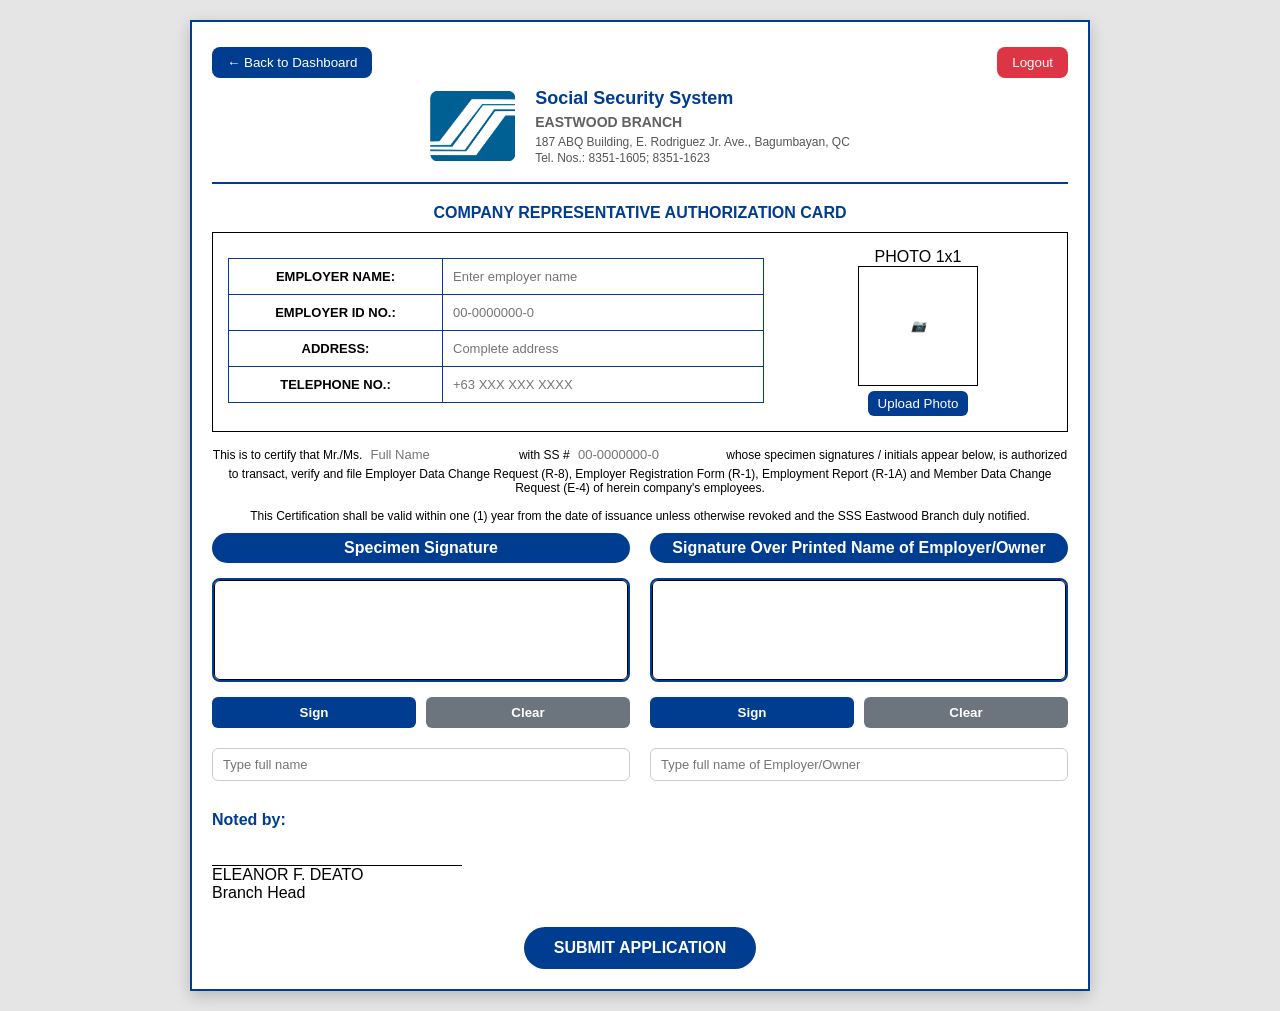
==== form.html @ 55d19bee "initial push e-repcard" ====
<!DOCTYPE html>
<html lang="en">
<head>
    <meta name="viewport" content="width=device-width, initial-scale=1.0, maximum-scale=1.0, user-scalable=yes">
    <meta charset="UTF-8">
    <title>SSS Company Representative Authorization</title>
    <link rel="stylesheet" href="form.css">
    <script src="https://www.gstatic.com/firebasejs/8.10.0/firebase-app.js"></script>
    <script src="https://www.gstatic.com/firebasejs/8.10.0/firebase-firestore.js"></script>
    <script src="https://cdn.jsdelivr.net/npm/qrcode@1.5.1/build/qrcode.min.js"></script>
    <style>
        /* Override conflicting form.css styles */
        .header-with-logo {
            display: flex !important;
            flex-direction: row !important;
            align-items: center !important;
            justify-content: center !important;
            gap: 20px !important;
            margin-bottom: 20px !important;
            padding-bottom: 15px !important;
            border-bottom: 2px solid #003c8f !important;
        }

        .logo-container {
            flex-shrink: 0 !important;
        }

        .logo-container img {
            width: 85px !important;
            height: 70px !important;
            margin-bottom: 0 !important;
        }

        .sss-header {
            text-align: left !important;
        }

        .sss-header h1 {
            font-size: 18px !important;
            font-weight: bold !important;
            margin: 0 0 5px 0 !important;
            color: #003c8f !important;
        }

        .branch {
            font-size: 14px !important;
            font-weight: bold !important;
            color: hwb(0 38% 62%) !important;
            margin: 5px 0 !important;
        }

        .address, .tel {
            font-size: 12px !important;
            color: #555 !important;
            margin: 2px 0 !important;
        }

        /* Additional modal styles not in form.css */
        .modal {
            display: none;
            position: fixed;
            top: 0;
            left: 0;
            width: 100%;
            height: 100%;
            background: rgba(0,0,0,0.6);
            align-items: center;
            justify-content: center;
            z-index: 1000;
        }

        .modal-content {
            background: white;
            border-radius: 20px;
            width: 90%;
            max-width: 500px;
            padding: 20px;
            text-align: center;
        }

        .modal-canvas {
            background: white;
            border: 2px solid #003c8f;
            border-radius: 8px;
            width: 100%;
            height: auto;
            cursor: crosshair;
            margin: 10px 0;
        }

        .option-buttons {
            display: flex;
            gap: 10px;
            margin-bottom: 15px;
        }

        .option-btn {
            flex: 1;
            padding: 10px;
            border: none;
            border-radius: 8px;
            cursor: pointer;
            font-weight: 600;
            transition: all 0.3s;
        }

        .option-btn.draw {
            background: #003c8f;
            color: white;
        }

        .option-btn.camera {
            background: #28a745;
            color: white;
        }

        .option-btn.upload {
            background: #ff9800;
            color: white;
        }

        .option-btn.active {
            transform: scale(1.02);
            box-shadow: 0 2px 8px rgba(0,0,0,0.2);
        }

        #cameraVideo {
            width: 100%;
            height: 200px;
            background: #000;
            object-fit: cover;
            border-radius: 8px;
        }

        .modal-buttons {
            display: flex;
            gap: 10px;
            margin-top: 15px;
            justify-content: center;
        }

        .modal-btn {
            padding: 8px 20px;
            border: none;
            border-radius: 30px;
            cursor: pointer;
            font-weight: bold;
        }

        .modal-btn.cancel-btn {
            background: #dc3545;
            color: white;
        }

        .modal-btn.save-btn {
            background: #28a745;
            color: white;
        }

        .modal-btn.clear-btn {
            background: #6c757d;
            color: white;
        }

        .upload-preview-area {
            margin-top: 10px;
            text-align: center;
        }

        .upload-preview-area img {
            max-width: 100%;
            max-height: 100px;
            border: 1px solid #003c8f;
            border-radius: 4px;
        }

        .popup-overlay {
            position: fixed;
            top: 0;
            left: 0;
            width: 100%;
            height: 100%;
            background: rgba(0,0,0,0.5);
            z-index: 2000;
        }

        .popup-message {
            position: fixed;
            top: 50%;
            left: 50%;
            transform: translate(-50%, -50%);
            background: white;
            padding: 20px 30px;
            border-radius: 20px;
            text-align: center;
            box-shadow: 0 10px 30px rgba(0,0,0,0.2);
            z-index: 2001;
            min-width: 280px;
        }

        .signature-canvas-container {
            background: white;
            border: 2px solid #003c8f;
            border-radius: 8px;
            margin: 10px 0;
            position: relative;
        }

        .signature-canvas, .employer-canvas {
            width: 100%;
            height: 100px;
            background: white;
            display: block;
            border-radius: 6px;
            cursor: crosshair;
        }

        .photo-box {
            cursor: pointer;
        }

        .form1-container {
            border: 2px solid #003c8f;
        }

        .signature-label {
            font-weight: bold;
            text-align: center;
            background: #003c8f;
            color: white;
            padding: 6px;
            border-radius: 20px;
            margin-bottom: 15px;
        }

        .signature-actions {
            display: flex;
            gap: 10px;
            margin: 10px 0;
        }

        .sign-btn, .clear-btn {
            flex: 1;
            padding: 8px;
            border: none;
            border-radius: 6px;
            cursor: pointer;
            font-weight: bold;
        }

        .sign-btn {
            background: #003c8f;
            color: white;
        }

        .sign-btn:hover {
            background: #002a66;
        }

        .clear-btn {
            background: #6c757d;
            color: white;
        }

        .name-input {
            margin-top: 10px;
            width: 100%;
            padding: 8px 10px;
            border: 1px solid #ccc;
            border-radius: 6px;
        }

        .action-buttons {
            display: flex;
            justify-content: center;
            margin-top: 20px;
        }

        .primary-btn {
            background: #003c8f;
            color: white;
            border: none;
            padding: 12px 30px;
            border-radius: 40px;
            font-size: 1rem;
            font-weight: bold;
            cursor: pointer;
            transition: 0.2s;
        }

        .primary-btn:hover {
            background: #002a66;
            transform: scale(1.02);
        }

        /* Fix for form-container background */
        .form-container {
            background: white !important;
        }

        /* ===== MOBILE LAYOUT FIXES - ADDED ONLY ===== */
        @media (max-width: 768px) {
            body {
                padding: 10px;
                margin: 0;
            }
            
            .form-container {
                padding: 15px !important;
                border-radius: 15px !important;
            }
            
            .header-with-logo {
                gap: 12px !important;
                flex-wrap: wrap !important;
                text-align: center !important;
            }
            
            .sss-header {
                text-align: center !important;
            }
            
            .sss-header h1 {
                font-size: 16px !important;
            }
            
            .branch {
                font-size: 12px !important;
            }
            
            .address, .tel {
                font-size: 10px !important;
            }
            
            .logo-container img {
                width: 60px !important;
                height: 50px !important;
            }
            
            .form-title h2 {
                font-size: 16px !important;
                text-align: center !important;
            }
            
            .employer-header {
                flex-direction: column !important;
            }
            
            .info-table td {
                display: block !important;
                width: 100% !important;
                padding: 5px 0 !important;
            }
            
            .info-table td:first-child {
                font-weight: bold;
                margin-bottom: 3px;
            }
            
            .info-table tr {
                display: block !important;
                margin-bottom: 12px !important;
            }
            
            .photo-section {
                margin-top: 10px !important;
            }
            
            .photo-box {
                width: 120px !important;
                margin: 0 auto !important;
            }
            
            .authorization-text {
                font-size: 12px !important;
                padding: 12px !important;
            }
            
            .inline-input {
                width: 100% !important;
                margin: 5px 0 !important;
                display: block !important;
            }
            
            .signatures-side-by-side {
                flex-direction: column !important;
                gap: 25px !important;
            }
            
            .signature-canvas, .employer-canvas {
                height: 80px !important;
            }
            
            .signature-actions {
                flex-direction: row !important;
            }
            
            .sign-btn, .clear-btn {
                padding: 8px !important;
                font-size: 12px !important;
            }
            
            .name-input {
                font-size: 12px !important;
            }
            
            .noted-section {
                text-align: center !important;
            }
            
            .noted-line {
                width: 180px !important;
                margin: 8px auto !important;
            }
            
            .primary-btn {
                width: 100% !important;
                padding: 12px !important;
                font-size: 14px !important;
            }
            
            .option-buttons {
                flex-wrap: wrap !important;
            }
            
            .option-btn {
                font-size: 12px !important;
                padding: 8px !important;
            }
            
            .modal-content {
                width: 95% !important;
                padding: 15px !important;
            }
            
            .modal-canvas {
                height: 150px !important;
            }
            
            #cameraVideo {
                height: 180px !important;
            }
        }
        
        @media (max-width: 480px) {
            .form-container {
                padding: 12px !important;
            }
            
            .header-with-logo {
                gap: 8px !important;
            }
            
            .sss-header h1 {
                font-size: 14px !important;
            }
            
            .branch {
                font-size: 11px !important;
            }
            
            .form-title h2 {
                font-size: 14px !important;
            }
            
            .authorization-text {
                font-size: 11px !important;
            }
            
            .modal-btn {
                padding: 6px 15px !important;
                font-size: 12px !important;
            }
        }
    </style>
</head>
<body>
<div class="form-container form1-container">

    <!-- BACK BUTTON -->
    <div style="display:flex; justify-content:space-between; align-items:center; margin-bottom:10px;">
        <button onclick="goBackDashboard()" 
        style="background:#003c8f; color:white; border:none; padding:8px 15px; border-radius:8px; cursor:pointer;">
            ← Back to Dashboard
        </button>

        <button onclick="logout()" 
        style="background:#dc3545; color:white; border:none; padding:8px 15px; border-radius:8px; cursor:pointer;">
            Logout
        </button>
    </div>
        <div class="header-with-logo">
        <div class="logo-container">
            <img src="republic-of-the-philippines-social-security-system-logo-png_seeklogo.png" alt="SSS Logo" onerror="this.style.display='none'; this.parentElement.innerHTML='SSS';">
        </div>
        <div class="sss-header">
            <h1>Social Security System</h1>
            <div class="branch">EASTWOOD BRANCH</div>
            <div class="address">187 ABQ Building, E. Rodriguez Jr. Ave., Bagumbayan, QC</div>
            <div class="tel">Tel. Nos.: 8351-1605; 8351-1623</div>
        </div>
    </div>

    <div class="form-title">
        <h2>COMPANY REPRESENTATIVE AUTHORIZATION CARD</h2>
    </div>

    <fieldset>
        <div class="employer-header">
            <div class="employer-fields">
                <table class="info-table">
                    <tr>
                        <td>EMPLOYER NAME:</td>
                        <td><input type="text" id="employerName" placeholder="Enter employer name"></td>
                    </tr>
                    <tr>
                        <td>EMPLOYER ID NO.:</td>
                        <td><input type="text" id="employerId" placeholder="00-0000000-0"></td>
                    </tr>
                    <tr>
                        <td>ADDRESS:</td>
                        <td><input type="text" id="address" placeholder="Complete address"></td>
                    </tr>
                    <tr>
                        <td>TELEPHONE NO.:</td>
                        <td><input type="text" id="telephone" placeholder="+63 XXX XXX XXXX"></td>
                    </tr>
                </table>
            </div>
            <div class="photo-section">
                <div class="photo-label">PHOTO 1x1</div>
                <div class="photo-box" id="photoBox">
                    <img id="photoPreview" class="photo-preview" src="#">
                    <div class="photo-placeholder" id="photoPlaceholder"><i>📷</i><span></span></div>
                </div>
<input type="file" id="photoInput" class="photo-input" accept="image/*" hidden>

<button type="button" onclick="document.getElementById('photoInput').click()" 
style="margin-top:5px; padding:5px 10px; border-radius:6px; border:none; background:#003c8f; color:white; cursor:pointer;">
    Upload Photo
</button>                <div id="photoError" class="error-message">Please upload a 1x1 photo</div>
            </div>
        </div>
    </fieldset>

    <div class="authorization-text">
        <p>This is to certify that Mr./Ms. <input type="text" class="inline-input" id="certName" placeholder="Full Name"> with SS # <input type="text" class="inline-input" id="ssNumber" placeholder="00-0000000-0"> whose specimen signatures / initials appear below, is authorized to transact, verify and file Employer Data Change Request (R-8), Employer Registration Form (R-1), Employment Report (R-1A) and Member Data Change Request (E-4) of herein company's employees.</p>
        <br>
        <p>This Certification shall be valid within one (1) year from the date of issuance unless otherwise revoked and the SSS Eastwood Branch duly notified.</p>
    </div>

    <div class="signatures-side-by-side">
        <!-- SPECIMEN SIGNATURE -->
        <div class="signature-item">
            <div class="signature-label">Specimen Signature
                
            </div>
            <div class="signature-canvas-container">
                <canvas id="specimenSignature1" class="signature-canvas" width="400" height="100"></canvas>
            </div>
            <div class="signature-actions">
                <button type="button" class="sign-btn" onclick="openModal('specimenSignature1')">Sign</button>
                <button type="button" class="clear-btn" onclick="clearCanvas('specimenSignature1')">Clear</button>
            </div>
            <input type="text" class="name-input" id="specimenName1" placeholder="Type full name">
            <div id="specimenError1" class="error-message">Signature and name are required</div>
        </div>

        <!-- SIGNATURE OVER PRINTED NAME -->
        <div class="signature-item">
            <div class="signature-label">Signature Over Printed Name of Employer/Owner</div>
            <div class="signature-canvas-container">
                <canvas id="employerSignature" class="employer-canvas" width="400" height="100"></canvas>
            </div>
            <div class="signature-actions">
                <button type="button" class="sign-btn" onclick="openModal('employerSignature')">Sign</button>
                <button type="button" class="clear-btn" onclick="clearCanvas('employerSignature')">Clear</button>
            </div>
            <input type="text" class="name-input" id="employerName2" placeholder="Type full name of Employer/Owner">
            <div id="employerError" class="error-message">Signature and name are required</div>
        </div>
    </div>

    <div class="noted-section">
        <div class="noted-label" style="font-weight: 600; color: #003c8f;">Noted by:</div>
        <br></br>
        <div class="noted-line"></div>
        <div class="noted-name">ELEANOR F. DEATO</div>
        <div class="noted-title">Branch Head</div>
    </div>

    <div class="action-buttons">
        <button class="primary-btn" type="button" onclick="goToSecondForm()">SUBMIT APPLICATION</button>
    </div>
</div>

<!-- SIGNATURE MODAL - with Draw, Camera, and Upload options -->
<div id="signatureModal" class="modal">
    <div class="modal-content">
        <h3>Add Your Signature</h3>
        <div class="option-buttons">
            <button class="option-btn draw" id="drawOptionBtn" onclick="selectDraw()">✏️ Draw</button>
            <button class="option-btn camera" id="cameraOptionBtn" onclick="selectCamera()">📸 Take Photo</button>
            <button class="option-btn upload" id="uploadOptionBtn" onclick="selectUpload()">📁 Upload</button>
        </div>
        
        <!-- Draw Mode -->
        <div id="drawMode" style="display: none;">
            <canvas id="modalCanvas" class="modal-canvas" width="400" height="200"></canvas>
            <div class="modal-buttons">
                <button class="modal-btn clear-btn" onclick="clearModalCanvas()">Clear</button>
                <button class="modal-btn cancel-btn" onclick="closeModal()">Cancel</button>
                <button class="modal-btn save-btn" onclick="saveDrawSignature()">Save</button>
            </div>
        </div>
        
        <!-- Camera Mode -->
        <div id="cameraMode" style="display: none;">
            <div style="background: #000; border-radius: 8px; overflow: hidden;">
                <video id="cameraVideo" autoplay playsinline></video>
                <canvas id="cameraCanvas" style="display: none;"></canvas>
            </div>
            <div class="modal-buttons">
                <button class="modal-btn" onclick="capturePhoto()" style="background:#28a745; color:white;">📸 Capture</button>
                <button class="modal-btn cancel-btn" onclick="closeModal()">Cancel</button>
                <button class="modal-btn save-btn" id="savePhotoBtn" style="display:none;" onclick="savePhotoSignature()">Save</button>
            </div>
            <div id="photoPreviewCapture" class="upload-preview-area"></div>
        </div>
        
        <!-- Upload Mode -->
        <div id="uploadMode" style="display: none;">
            <input type="file" id="uploadFileInput" accept="image/*" style="margin: 10px 0; padding: 8px;">
            <div id="uploadPreview" class="upload-preview-area"></div>
            <div class="modal-buttons">
                <button class="modal-btn cancel-btn" onclick="closeModal()">Cancel</button>
                <button class="modal-btn save-btn" onclick="saveUploadSignature()">Save</button>
            </div>
        </div>
    </div>
</div>

<script src="https://www.gstatic.com/firebasejs/8.10.0/firebase-auth.js"></script>
<script src="auth-config.js"></script>
<script src="index.js"></script>
<script src="auth-guard.js"></script>
<script src="form-submit.js"></script>

<script>
/* ================= PHOTO UPLOAD ================= */
const photoInput = document.getElementById("photoInput");
const photoPreview = document.getElementById("photoPreview");
const photoPlaceholder = document.getElementById("photoPlaceholder");
const photoBox = document.getElementById("photoBox");

if (photoBox) {
  photoBox.addEventListener("click", function () {
    photoInput.click();
  });
}

if (photoInput) {
  photoInput.addEventListener("change", function (e) {
    const file = e.target.files[0];
    if (!file) return;

    const reader = new FileReader();
    reader.onload = function (event) {
      photoPreview.src = event.target.result;
      photoPreview.style.display = "block";

      if (photoPlaceholder) {
        photoPlaceholder.style.display = "none";
      }
    };

    reader.readAsDataURL(file);
  });
}

/* ================= SIGNATURE MODAL ================= */
let currentCanvasId = null;
let drawing = false;
let cameraStream = null;
let capturedPhotoData = null;

const signatureModal = document.getElementById("signatureModal");
const modalCanvas = document.getElementById("modalCanvas");
const modalCtx = modalCanvas.getContext("2d");

function openModal(canvasId) {
  currentCanvasId = canvasId;
  signatureModal.style.display = "flex";
  clearModalCanvas();
  selectDraw();
}

function closeModal() {
  signatureModal.style.display = "none";
  stopCamera();
  capturedPhotoData = null;

  const preview = document.getElementById("photoPreviewCapture");
  if (preview) preview.innerHTML = "";

  const uploadPreview = document.getElementById("uploadPreview");
  if (uploadPreview) uploadPreview.innerHTML = "";
}

/* ================= MODE SWITCH ================= */
function selectDraw() {
  document.getElementById("drawMode").style.display = "block";
  document.getElementById("cameraMode").style.display = "none";
  document.getElementById("uploadMode").style.display = "none";
  stopCamera();
}

function selectUpload() {
  document.getElementById("drawMode").style.display = "none";
  document.getElementById("cameraMode").style.display = "none";
  document.getElementById("uploadMode").style.display = "block";
  stopCamera();
}

async function selectCamera() {
  document.getElementById("drawMode").style.display = "none";
  document.getElementById("cameraMode").style.display = "block";
  document.getElementById("uploadMode").style.display = "none";

  const video = document.getElementById("cameraVideo");

  try {
    cameraStream = await navigator.mediaDevices.getUserMedia({ video: true });
    video.srcObject = cameraStream;
  } catch (error) {
    alert("Camera not available or permission denied.");
    console.error(error);
  }
}

/* ================= DRAW SIGNATURE DESKTOP + MOBILE ================= */
function getCanvasPosition(e) {
  const rect = modalCanvas.getBoundingClientRect();

  let clientX;
  let clientY;

  if (e.touches && e.touches.length > 0) {
    clientX = e.touches[0].clientX;
    clientY = e.touches[0].clientY;
  } else {
    clientX = e.clientX;
    clientY = e.clientY;
  }

  const scaleX = modalCanvas.width / rect.width;
  const scaleY = modalCanvas.height / rect.height;

  return {
    x: (clientX - rect.left) * scaleX,
    y: (clientY - rect.top) * scaleY
  };
}

function startDraw(e) {
  drawing = true;
  const pos = getCanvasPosition(e);
  modalCtx.beginPath();
  modalCtx.moveTo(pos.x, pos.y);
  e.preventDefault();
}

function drawSignature(e) {
  if (!drawing) return;

  const pos = getCanvasPosition(e);

  modalCtx.lineWidth = 2.5;
  modalCtx.lineCap = "round";
  modalCtx.strokeStyle = "#000";

  modalCtx.lineTo(pos.x, pos.y);
  modalCtx.stroke();

  e.preventDefault();
}

function stopDraw() {
  drawing = false;
  modalCtx.beginPath();
}

modalCanvas.addEventListener("mousedown", startDraw);
modalCanvas.addEventListener("mousemove", drawSignature);
modalCanvas.addEventListener("mouseup", stopDraw);
modalCanvas.addEventListener("mouseleave", stopDraw);

modalCanvas.addEventListener("touchstart", startDraw, { passive: false });
modalCanvas.addEventListener("touchmove", drawSignature, { passive: false });
modalCanvas.addEventListener("touchend", stopDraw);

function clearModalCanvas() {
  modalCtx.clearRect(0, 0, modalCanvas.width, modalCanvas.height);
}

function saveDrawSignature() {
  const targetCanvas = document.getElementById(currentCanvasId);
  const targetCtx = targetCanvas.getContext("2d");

  targetCtx.clearRect(0, 0, targetCanvas.width, targetCanvas.height);
  targetCtx.drawImage(modalCanvas, 0, 0, targetCanvas.width, targetCanvas.height);

  closeModal();
}

/* ================= CLEAR SIGNATURE ================= */
function clearCanvas(id) {
  const canvas = document.getElementById(id);
  const ctx = canvas.getContext("2d");
  ctx.clearRect(0, 0, canvas.width, canvas.height);
}

/* ================= UPLOAD SIGNATURE ================= */
const uploadFileInput = document.getElementById("uploadFileInput");

if (uploadFileInput) {
  uploadFileInput.addEventListener("change", function (e) {
    const file = e.target.files[0];
    if (!file) return;

    const reader = new FileReader();

    reader.onload = function (event) {
      const uploadPreview = document.getElementById("uploadPreview");
      uploadPreview.innerHTML = `<img src="${event.target.result}" alt="Signature Preview">`;

      capturedPhotoData = event.target.result;
    };

    reader.readAsDataURL(file);
  });
}

function saveUploadSignature() {
  if (!capturedPhotoData) {
    alert("Please upload an image first.");
    return;
  }

  saveImageToTargetCanvas(capturedPhotoData);
  closeModal();
}

/* ================= CAMERA SIGNATURE ================= */
function capturePhoto() {
  const video = document.getElementById("cameraVideo");
  const cameraCanvas = document.getElementById("cameraCanvas");
  const cameraCtx = cameraCanvas.getContext("2d");

  cameraCanvas.width = video.videoWidth || 400;
  cameraCanvas.height = video.videoHeight || 200;

  cameraCtx.drawImage(video, 0, 0, cameraCanvas.width, cameraCanvas.height);

  capturedPhotoData = cameraCanvas.toDataURL("image/png");

  const preview = document.getElementById("photoPreviewCapture");
  preview.innerHTML = `<img src="${capturedPhotoData}" alt="Captured Signature">`;

  document.getElementById("savePhotoBtn").style.display = "inline-block";
}

function savePhotoSignature() {
  if (!capturedPhotoData) {
    alert("Please capture photo first.");
    return;
  }

  saveImageToTargetCanvas(capturedPhotoData);
  closeModal();
}

function stopCamera() {
  if (cameraStream) {
    cameraStream.getTracks().forEach(track => track.stop());
    cameraStream = null;
  }

  const video = document.getElementById("cameraVideo");
  if (video) {
    video.srcObject = null;
  }
}

/* ================= SAVE IMAGE TO TARGET CANVAS ================= */
function saveImageToTargetCanvas(imageData) {
  const targetCanvas = document.getElementById(currentCanvasId);
  const targetCtx = targetCanvas.getContext("2d");

  const img = new Image();
  img.onload = function () {
    targetCtx.clearRect(0, 0, targetCanvas.width, targetCanvas.height);
    targetCtx.drawImage(img, 0, 0, targetCanvas.width, targetCanvas.height);
  };

  img.src = imageData;
}

function goBackDashboard() {
    window.location.href = "dashboard.html";
}

function logout() {
    firebase.auth().signOut().then(() => {
        window.location.href = "login.html";
    });
}
</script>
</body>
</html>
---- form.css ----
/* RESET */
* {
    box-sizing: border-box;
}

/* BODY */
body {
    font-family: Arial, sans-serif;
    background: #ffffff;
    margin: 0;
    padding: 20px;
}

/* MAIN CONTAINER */
.form-container {
    width: 900px;
    margin: auto;
    background: #8db1ff;
    padding: 30px;
    border: 2px solid #000;
    box-shadow: 0 5px 15px rgba(0,0,0,0.2);
}

/* HEADER */
.header-with-logo {
    display: flex;
    align-items: center;
    gap: 15px;
}

.logo-container img {
    width: 70px;
}

.sss-header h1 {
    margin: 0;
    font-size: 18px;
}

.branch,
.address,
.tel {
    font-size: 12px;
}

/* REPUBLIC HEADER (FORM 2) */
.republic-header {
    text-align: center;
}

.republic-header h1,
.republic-header h2 {
    margin: 0;
}

.form-number {
    font-size: 12px;
    margin-top: 5px;
}

/* TITLE */
.form-title {
    text-align: center;
    margin: 20px 0;
}

.form-title h2 {
    margin: 0;
}

/* FIELDSET */
fieldset {
    border: 1px solid #000;
    padding: 15px;
}

/* TABLES */
.info-table,
.officials-table {
    width: 100%;
    border-collapse: collapse;
}

.info-table td,
.officials-table td,
.officials-table th {
    border: 1px solid #000;
    padding: 5px;
    text-align: center;
}

/* INPUTS */
input {
    width: 100%;
    border: none;
    border-bottom: 1px solid black;
    padding: 5px;
    background: transparent;
}

/* EMPLOYER SECTION */
.employer-header {
    display: flex;
    justify-content: space-between;
    gap: 20px;
}

.employer-fields {
    flex: 2;
}

/* PHOTO */
.photo-section {
    flex: 1;
    text-align: center;
}

.photo-box {
    width: 120px;
    height: 120px;
    border: 1px solid #000;
    margin: auto;
    display: flex;
    align-items: center;
    justify-content: center;
}

.photo-preview {
    width: 100%;
    height: 100%;
    object-fit: cover;
    display: none;
}

.photo-placeholder {
    font-size: 12px;
    color: #555;
}

.company-info-section {
    -webkit-overflow-scrolling: touch;
}

/* AUTH TEXT */
.authorization-text {
    margin: 20px 0;
    font-size: 14px;
}

.inline-input {
    width: 150px;
}

/* SIGNATURES */
.signatures-side-by-side {
    display: flex;
    gap: 20px;
}

.signature-item {
    flex: 1;
}

.signature-container {
    border: 1px solid #000;
    padding: 5px;
}

.signature-canvas,
.employer-canvas {
    width: 100%;
    height: 80px;
    border: 1px solid #000;
    background: white;
    display: block;
}

/* SMALL SIGNATURE (FORM 2) */
.signature-canvas-small {
    width: 100%;
    height: 60px;
    border: 1px solid #000;
    background: white;
    display: block;
}

/* SIGNATURE BUTTONS */
.signature-actions,
.signature-actions-small {
    display: flex;
    justify-content: space-between;
    margin-top: 5px;
}

/* NOTED */
.noted-section {
    margin-top: 30px;
}

.noted-line {
    border-bottom: 1px solid #000;
    width: 250px;
}

/* GRANTING SECTION */
.granting-section {
    margin-top: 20px;
}

.granting-title {
    font-weight: bold;
    margin-bottom: 10px;
}

.granting-canvas {
    width: 100%;
    height: 80px;
    border: 1px solid #000;
    background: white;
    display: block;
}

/* DATE */
.date-section {
    margin-top: 20px;
}

.date-input {
    width: 200px;
}

/* BOTTOM */
.bottom-actions {
    margin-top: 30px;
}

/* BUTTONS */
button {
    padding: 10px;
    border: none;
    background: #003c8f;
    color: white;
    cursor: pointer;
    border-radius: 5px;
    margin-top: 5px;
}

button:hover {
    background: #002c6a;
}

/* MODAL */
.modal {
    display: none;
    position: fixed;
    inset: 0;
    background: rgba(0,0,0,0.5);
    justify-content: center;
    align-items: center;
}

.modal-content {
    background: white;
    padding: 20px;
}

.modal-canvas {
    width: 100%;
    border: 1px solid black;
}
/* RESET */
* {
    margin: 0;
    padding: 0;
    box-sizing: border-box;
    font-family: Arial, sans-serif;
}

/* BODY */
body {
    background: #e5e5e5;
    padding: 20px;
}

/* =========================
   COMMON FORM STYLE
========================= */
.form-container {
    width: 900px;
    margin: auto;
    background: white;
    padding: 20px;
    border: 2px solid black;
}

.republic-header {
    text-align: center;
}

.header-with-logo {
    display: flex;
    flex-direction: column;
    align-items: center;
}

.logo-container img {
    width: 60px;
    margin-bottom: 5px;
}

h1 {
    font-size: 14px;
}

h2 {
    font-size: 16px;
    font-weight: bold;
}

.form-number {
    font-size: 12px;
    margin-top: 5px;
}

.form-title {
    text-align: center;
    margin: 10px 0;
}

table {
    width: 100%;
    border-collapse: collapse;
    margin-top: 10px;
}

td, th {
    border: 1px solid black;
    padding: 6px;
    font-size: 13px;
}

input {
    width: 100%;
    border: none;
    outline: none;
    font-size: 13px;
}

.info-table td:first-child {
    width: 40%;
    font-weight: bold;
}

.authorization-text {
    font-size: 12px;
    margin: 10px 0;
    text-align: center;
}

.officials-table th {
    text-align: center;
    font-weight: bold;
}

.signature-canvas-small {
    border: 1px solid black;
    width: 100%;
    height: 60px;
    background: white;
    display: block;
}

.sign-btn-small,
.clear-btn-small {
    font-size: 10px;
    padding: 3px 6px;
    margin-top: 3px;
    cursor: pointer;
}

.error-message {
    color: red;
    font-size: 10px;
    display: none;
}

.granting-section {
    margin-top: 15px;
}

.granting-title {
    font-size: 12px;
    margin-bottom: 5px;
}

.granting-canvas {
    width: 100%;
    height: 80px;
    border: 1px solid black;
    background: white;
    display: block;
}

.granting-label {
    font-size: 10px;
    margin-top: 5px;
}

.date-section {
    margin-top: 10px;
    display: flex;
    justify-content: space-between;
    align-items: center;
}

.date-label {
    font-size: 12px;
}

.date-input {
    border: 1px solid black;
    padding: 5px;
}

.bottom-actions {
    margin-top: 20px;
}

.primary-btn {
    background: #003c8f;
    color: white;
    border: none;
    padding: 10px;
    cursor: pointer;
}

.review-btn {
    background: gray;
    color: white;
    padding: 10px;
    border: none;
}

.back-btn {
    background: red;
    color: white;
    padding: 10px;
    border: none;
}

.modal {
    display: none;
    position: fixed;
    background: rgba(0,0,0,0.5);
    top: 0;
    left: 0;
    width: 100%;
    height: 100%;
}

.modal-content {
    background: white;
    padding: 20px;
    margin: 100px auto;
    width: 400px;
}

.modal-canvas {
    border: 1px solid black;
    width: 100%;
}

/* =========================
   FORM 1 - BLUE THEME
========================= */
.form1-container {
    border: 2px solid #003c8f;
}

.form1-container h1,
.form1-container h2,
.form1-container .form-number,
.form1-container .form-title,
.form1-container .granting-title,
.form1-container .date-label {
    color: #003c8f;
}

.form1-container td,
.form1-container th {
    border: 1px solid #003c8f;
}

.form1-container .signature-canvas-small,
.form1-container .granting-canvas,
.form1-container .date-input,
.form1-container .modal-canvas {
    border: 1px solid #003c8f;
}

.form1-container .primary-btn {
    background: #003c8f;
}

/* =========================
   FORM 2 - DEFAULT / BLACK
========================= */
.form2-container {
    border: 2px solid black;
}

.form2-container h1,
.form2-container h2,
.form2-container .form-number,
.form2-container .form-title,
.form2-container .granting-title,
.form2-container .date-label {
    color: black;
}

.form2-container td,
.form2-container th {
    border: 1px solid black;
}

.form2-container .signature-canvas-small,
.form2-container .granting-canvas,
.form2-container .date-input,
.form2-container .modal-canvas {
    border: 1px solid black;
}

.form2-container .primary-btn {
    background: black;
}

/* RESPONSIVE */
@media (max-width: 768px) {
    .form-container {
        width: 100%;
    }
}

/* ERROR */
.error-message {
    color: red;
    font-size: 12px;
    display: none;
}

/* SUCCESS */
.success-message {
    color: green;
    font-size: 13px;
    display: none;
}

.signature-dropzone {
    min-height: 100px;
    border: 2px dashed #003c8f;
    border-radius: 8px;
    padding: 10px;
    margin: 10px 0;
    background: #f8f9ff;
    position: relative;
    display: flex;
    align-items: center;
    justify-content: center;
    transition: all 0.3s;
}

.signature-dropzone.drag-over {
    background: #e3f2fd;
    border-color: #4CAF50;
}

.signature-dropzone .placeholder {
    color: #999;
    font-size: 14px;
    text-align: center;
}

.signature-dropzone .placeholder small {
    display: block;
    font-size: 12px;
    margin-top: 5px;
    color: #666;
}

.signature-image {
    max-width: 100%;
    max-height: 80px;
    object-fit: contain;
    background: transparent;
}

.remove-signature {
    position: absolute;
    top: -10px;
    right: -10px;
    background: #f44336;
    color: white;
    border: none;
    border-radius: 50%;
    width: 25px;
    height: 25px;
    cursor: pointer;
    display: flex;
    align-items: center;
    justify-content: center;
    font-size: 16px;
    font-weight: bold;
}

.remove-signature:hover {
    background: #d32f2f;
}

/* Hide original canvas but keep for compatibility */
.signature-canvas, .employer-canvas {
    display: block;
}

.signature-canvas-small, .granting-canvas {
    display: block;
}

.signature-dropzone {
    min-height: 70px;
    border: 2px dashed #003c8f;
    border-radius: 8px;
    padding: 5px;
    margin: 5px 0;
    background: #f8f9ff;
    position: relative;
    display: flex;
    align-items: center;
    justify-content: center;
    transition: all 0.3s;
    cursor: pointer;
}

.signature-dropzone.drag-over {
    background: #e3f2fd;
    border-color: #4CAF50;
    transform: scale(1.02);
}

.signature-dropzone .placeholder {
    color: #999;
    font-size: 14px;
    text-align: center;
}

.signature-dropzone .placeholder small {
    display: block;
    font-size: 12px;
    margin-top: 5px;
    color: #666;
}

.signature-image {
    max-width: 100%;
    max-height: 60px;
    object-fit: contain;
    background: transparent;
}

.remove-signature {
    position: absolute;
    top: -8px;
    right: -8px;
    background: #f44336;
    color: white;
    border: none;
    border-radius: 50%;
    width: 24px;
    height: 24px;
    cursor: pointer;
    display: flex;
    align-items: center;
    justify-content: center;
    font-size: 16px;
    font-weight: bold;
    z-index: 10;
}

.remove-signature:hover {
    background: #d32f2f;
}

/* Adjust table cell for better spacing */
.officials-table td {
    vertical-align: middle;
    padding: 10px;
}

/* Make dropzone smaller for officials table */
.officials-table .signature-dropzone {
    min-height: 60px;
    width: 150px;
}

.officials-table .signature-dropzone .placeholder {
    font-size: 12px;
}

.officials-table .signature-dropzone .placeholder small {
    font-size: 10px;
}

/* Granting section dropzone */
.granting-section .signature-dropzone {
    width: 100%;
    max-width: 400px;
    margin: 0 auto 15px;
}
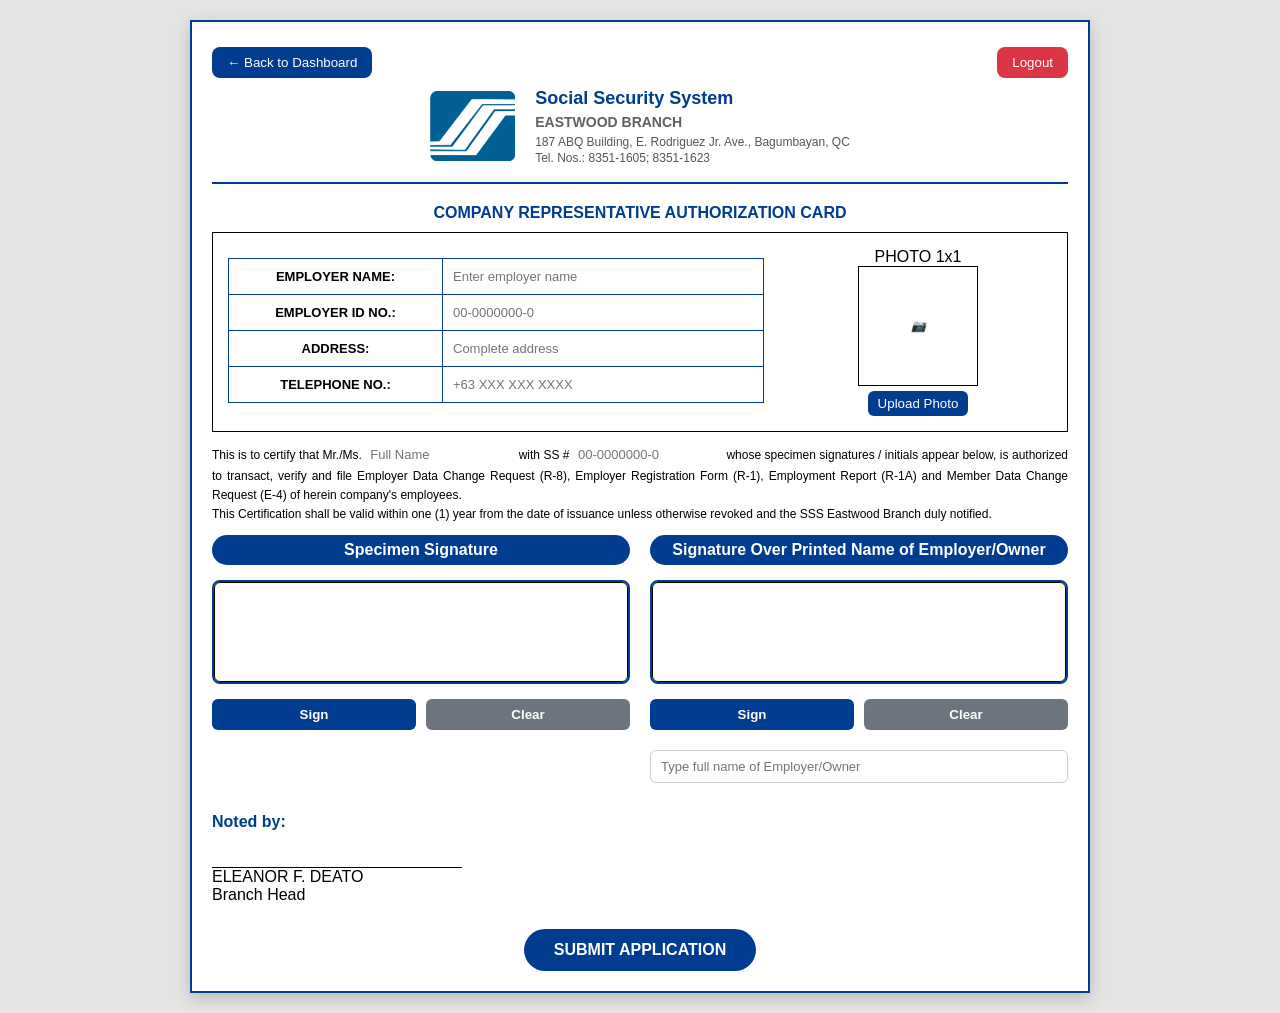
==== commit 95e8fbea: "update: fixed summary layout, removed unused files" ====
--- a/form.html
+++ b/form.html
@@ -298,6 +298,15 @@
             background: white !important;
         }
 
+        .justify-text {
+            text-align: justify;
+            line-height: 1.6;
+        }
+
+        .inline-field {
+            display: inline-block;
+        }
+
         /* ===== MOBILE LAYOUT FIXES - ADDED ONLY ===== */
         @media (max-width: 768px) {
             body {
@@ -374,6 +383,11 @@
             .authorization-text {
                 font-size: 12px !important;
                 padding: 12px !important;
+            }
+
+            .authorization-text p {
+                text-align: justify !important;
+                line-height: 1.6;
             }
             
             .inline-input {
@@ -511,19 +525,19 @@
                 <table class="info-table">
                     <tr>
                         <td>EMPLOYER NAME:</td>
-                        <td><input type="text" id="employerName" placeholder="Enter employer name"></td>
+                        <td><input type="text" id="employerName" placeholder="Enter employer name" required></td>
                     </tr>
                     <tr>
                         <td>EMPLOYER ID NO.:</td>
-                        <td><input type="text" id="employerId" placeholder="00-0000000-0"></td>
+                        <td><input type="text" id="employerId" placeholder="00-0000000-0" maxlength="12" required oninput="formatEmployerId(this)"></td>
                     </tr>
                     <tr>
                         <td>ADDRESS:</td>
-                        <td><input type="text" id="address" placeholder="Complete address"></td>
+                        <td><input type="text" id="address" placeholder="Complete address" required></td>
                     </tr>
                     <tr>
                         <td>TELEPHONE NO.:</td>
-                        <td><input type="text" id="telephone" placeholder="+63 XXX XXX XXXX"></td>
+                        <td><input type="text" id="telephone" placeholder="+63 XXX XXX XXXX" required></td>
                     </tr>
                 </table>
             </div>
@@ -533,7 +547,7 @@
                     <img id="photoPreview" class="photo-preview" src="#">
                     <div class="photo-placeholder" id="photoPlaceholder"><i>📷</i><span></span></div>
                 </div>
-<input type="file" id="photoInput" class="photo-input" accept="image/*" hidden>
+<input type="file" id="photoInput" class="photo-input" accept="image/*" hidden required>
 
 <button type="button" onclick="document.getElementById('photoInput').click()" 
 style="margin-top:5px; padding:5px 10px; border-radius:6px; border:none; background:#003c8f; color:white; cursor:pointer;">
@@ -544,9 +558,23 @@
     </fieldset>
 
     <div class="authorization-text">
-        <p>This is to certify that Mr./Ms. <input type="text" class="inline-input" id="certName" placeholder="Full Name"> with SS # <input type="text" class="inline-input" id="ssNumber" placeholder="00-0000000-0"> whose specimen signatures / initials appear below, is authorized to transact, verify and file Employer Data Change Request (R-8), Employer Registration Form (R-1), Employment Report (R-1A) and Member Data Change Request (E-4) of herein company's employees.</p>
-        <br>
-        <p>This Certification shall be valid within one (1) year from the date of issuance unless otherwise revoked and the SSS Eastwood Branch duly notified.</p>
+
+    <p class="justify-text">
+    This is to certify that Mr./Ms. 
+    <span class="inline-field">
+    <input type="text" class="inline-input" id="certName" placeholder="Full Name" required>
+    </span>
+    with SS # 
+    <span class="inline-field">
+    <input type="text" class="inline-input" id="ssNumber" placeholder="00-0000000-0" maxlength="12" required oninput="formatSS(this)">
+    </span>
+    whose specimen signatures / initials appear below, is authorized to transact, verify and file Employer Data Change Request (R-8), Employer Registration Form (R-1), Employment Report (R-1A) and Member Data Change Request (E-4) of herein company's employees.
+    </p>
+
+    <p class="justify-text">
+    This Certification shall be valid within one (1) year from the date of issuance unless otherwise revoked and the SSS Eastwood Branch duly notified.
+    </p>
+
     </div>
 
     <div class="signatures-side-by-side">
@@ -562,8 +590,8 @@
                 <button type="button" class="sign-btn" onclick="openModal('specimenSignature1')">Sign</button>
                 <button type="button" class="clear-btn" onclick="clearCanvas('specimenSignature1')">Clear</button>
             </div>
-            <input type="text" class="name-input" id="specimenName1" placeholder="Type full name">
-            <div id="specimenError1" class="error-message">Signature and name are required</div>
+            <input type="hidden" id="specimenName1">
+<div id="specimenError1" class="error-message">Signature is required</div>
         </div>
 
         <!-- SIGNATURE OVER PRINTED NAME -->
@@ -576,7 +604,7 @@
                 <button type="button" class="sign-btn" onclick="openModal('employerSignature')">Sign</button>
                 <button type="button" class="clear-btn" onclick="clearCanvas('employerSignature')">Clear</button>
             </div>
-            <input type="text" class="name-input" id="employerName2" placeholder="Type full name of Employer/Owner">
+            <input type="text" class="name-input" id="employerName2" placeholder="Type full name of Employer/Owner" required>
             <div id="employerError" class="error-message">Signature and name are required</div>
         </div>
     </div>
@@ -590,7 +618,7 @@
     </div>
 
     <div class="action-buttons">
-        <button class="primary-btn" type="button" onclick="goToSecondForm()">SUBMIT APPLICATION</button>
+        <button class="primary-btn" type="button" onclick="validateAndSubmit()">SUBMIT APPLICATION</button>
     </div>
 </div>
 
@@ -906,6 +934,109 @@
   img.src = imageData;
 }
 
+
+function formatEmployerId(input) {
+  let value = input.value.replace(/\D/g, "").slice(0, 10);
+
+  if (value.length > 2) {
+    value = value.slice(0, 2) + "-" + value.slice(2);
+  }
+
+  if (value.length > 10) {
+    value = value.slice(0, 10) + "-" + value.slice(10);
+  }
+
+  input.value = value;
+}
+
+function formatSS(input) {
+  let value = input.value.replace(/\D/g, "").slice(0, 10);
+
+  if (value.length > 2) {
+    value = value.slice(0, 2) + "-" + value.slice(2);
+  }
+
+  if (value.length > 10) {
+    value = value.slice(0, 10) + "-" + value.slice(10);
+  }
+
+  input.value = value;
+}
+
+function isCanvasBlank(canvas) {
+  if (!canvas) return true;
+
+  const blank = document.createElement("canvas");
+  blank.width = canvas.width;
+  blank.height = canvas.height;
+
+  return canvas.toDataURL("image/png") === blank.toDataURL("image/png");
+}
+
+function validateAndSubmit() {
+  const requiredFields = [
+    "employerName",
+    "employerId",
+    "address",
+    "telephone",
+    "certName",
+    "ssNumber",
+    "employerName2"
+  ];
+
+  for (const id of requiredFields) {
+    const el = document.getElementById(id);
+
+    if (!el || !el.value.trim()) {
+      alert("Please fill out all required fields.");
+      if (el) el.focus();
+      return;
+    }
+  }
+
+  const employerId = document.getElementById("employerId").value.trim();
+  if (!/^\d{2}-\d{7}-\d{1}$/.test(employerId)) {
+    alert("Employer ID must follow this format: 00-0000000-0");
+    document.getElementById("employerId").focus();
+    return;
+  }
+
+  const ssNumber = document.getElementById("ssNumber").value.trim();
+  if (!/^\d{2}-\d{7}-\d{1}$/.test(ssNumber)) {
+    alert("SS Number must follow this format: 00-0000000-0");
+    document.getElementById("ssNumber").focus();
+    return;
+  }
+
+  const photoInput = document.getElementById("photoInput");
+  if (!photoInput.files || photoInput.files.length === 0) {
+    alert("Please upload a 1x1 photo.");
+    return;
+  }
+
+  const specimenCanvas = document.getElementById("specimenSignature1");
+  const employerCanvas = document.getElementById("employerSignature");
+
+  if (isCanvasBlank(specimenCanvas)) {
+    alert("Please add specimen signature.");
+    return;
+  }
+
+  if (isCanvasBlank(employerCanvas)) {
+    alert("Please add employer/owner signature.");
+    return;
+  }
+
+  document.getElementById("specimenName1").value = document.getElementById("certName").value.trim();
+
+  if (typeof goToSecondForm === "function") {
+    goToSecondForm();
+  } else {
+    alert("Submit function not found.");
+  }
+}
+
+
 function goBackDashboard() {
     window.location.href = "dashboard.html";
 }
